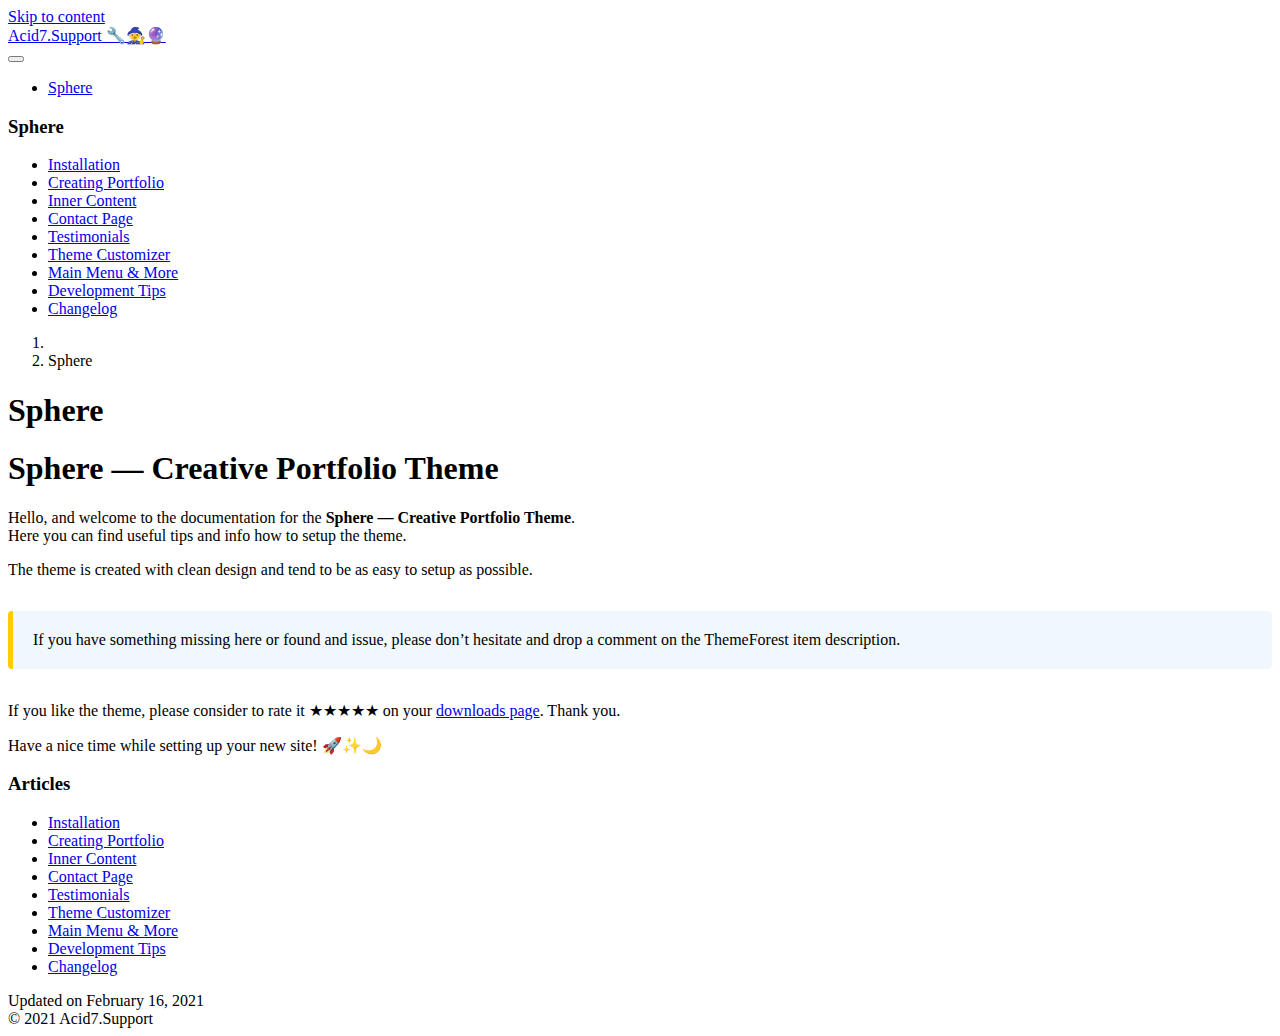
==== index.html @ f21b9a8c "Init" ====
<!DOCTYPE html>
<html lang="en-US">
<head>
    <meta charset="UTF-8">
    <meta name="viewport" content="width=device-width, initial-scale=1">
    <meta http-equiv="X-UA-Compatible" content="IE=edge">
    <link rel="profile" href="http://gmpg.org/xfn/11">
<title>Sphere &#8211; Acid7.Support</title>
<meta name="robots" content="max-image-preview:large">
<link rel="dns-prefetch" href="https://acid7.studio/sphere-docs/s.w.org">
<link rel="alternate" type="application/rss+xml" title="Acid7.Support &raquo; Feed" href="https://acid7.studio/sphere-docs/feed/">
<link rel="alternate" type="application/rss+xml" title="Acid7.Support &raquo; Comments Feed" href="https://acid7.studio/sphere-docs/comments/feed/">
<link rel="alternate" type="application/rss+xml" title="Acid7.Support &raquo; Sphere Comments Feed" href="https://acid7.studio/sphere-docs/feed/">
		<script type="text/javascript">
			window._wpemojiSettings = {"baseUrl":"https:\/\/s.w.org\/images\/core\/emoji\/13.0.1\/72x72\/","ext":".png","svgUrl":"https:\/\/s.w.org\/images\/core\/emoji\/13.0.1\/svg\/","svgExt":".svg","source":{"concatemoji":"https:\/\/acid7.studio\/sphere-docs\/wp-includes\/js\/wp-emoji-release.min.js?ver=5.7.2"}};
			!function(e,a,t){var n,r,o,i=a.createElement("canvas"),p=i.getContext&&i.getContext("2d");function s(e,t){var a=String.fromCharCode;p.clearRect(0,0,i.width,i.height),p.fillText(a.apply(this,e),0,0);e=i.toDataURL();return p.clearRect(0,0,i.width,i.height),p.fillText(a.apply(this,t),0,0),e===i.toDataURL()}function c(e){var t=a.createElement("script");t.src=e,t.defer=t.type="text/javascript",a.getElementsByTagName("head")[0].appendChild(t)}for(o=Array("flag","emoji"),t.supports={everything:!0,everythingExceptFlag:!0},r=0;r<o.length;r++)t.supports[o[r]]=function(e){if(!p||!p.fillText)return!1;switch(p.textBaseline="top",p.font="600 32px Arial",e){case"flag":return s([127987,65039,8205,9895,65039],[127987,65039,8203,9895,65039])?!1:!s([55356,56826,55356,56819],[55356,56826,8203,55356,56819])&&!s([55356,57332,56128,56423,56128,56418,56128,56421,56128,56430,56128,56423,56128,56447],[55356,57332,8203,56128,56423,8203,56128,56418,8203,56128,56421,8203,56128,56430,8203,56128,56423,8203,56128,56447]);case"emoji":return!s([55357,56424,8205,55356,57212],[55357,56424,8203,55356,57212])}return!1}(o[r]),t.supports.everything=t.supports.everything&&t.supports[o[r]],"flag"!==o[r]&&(t.supports.everythingExceptFlag=t.supports.everythingExceptFlag&&t.supports[o[r]]);t.supports.everythingExceptFlag=t.supports.everythingExceptFlag&&!t.supports.flag,t.DOMReady=!1,t.readyCallback=function(){t.DOMReady=!0},t.supports.everything||(n=function(){t.readyCallback()},a.addEventListener?(a.addEventListener("DOMContentLoaded",n,!1),e.addEventListener("load",n,!1)):(e.attachEvent("onload",n),a.attachEvent("onreadystatechange",function(){"complete"===a.readyState&&t.readyCallback()})),(n=t.source||{}).concatemoji?c(n.concatemoji):n.wpemoji&&n.twemoji&&(c(n.twemoji),c(n.wpemoji)))}(window,document,window._wpemojiSettings);
		</script>
		<style type="text/css">img.wp-smiley,
img.emoji {
	display: inline !important;
	border: none !important;
	box-shadow: none !important;
	height: 1em !important;
	width: 1em !important;
	margin: 0 .07em !important;
	vertical-align: -0.1em !important;
	background: none !important;
	padding: 0 !important;
}</style>
	<link rel="stylesheet" id="wedocs-styles-css" href="https://acid7.studio/sphere-docs/wp-content/plugins/wedocs/assets/css/frontend.css?ver=1599037269" type="text/css" media="all">
<link rel="stylesheet" id="wp-block-library-css" href="https://acid7.studio/sphere-docs/wp-includes/css/dist/block-library/style.min.css?ver=5.7.2" type="text/css" media="all">
<link rel="stylesheet" id="wp-bootstrap-starter-bootstrap-css-css" href="https://acid7.studio/sphere-docs/wp-content/themes/wp-bootstrap-starter/inc/assets/css/bootstrap.min.css?ver=5.7.2" type="text/css" media="all">
<link rel="stylesheet" id="wp-bootstrap-starter-fontawesome-cdn-css" href="https://acid7.studio/sphere-docs/wp-content/themes/wp-bootstrap-starter/inc/assets/css/fontawesome.min.css?ver=5.7.2" type="text/css" media="all">
<link rel="stylesheet" id="wp-bootstrap-starter-style-css" href="https://acid7.studio/sphere-docs/wp-content/themes/wp-bootstrap-starter/style.css?ver=5.7.2" type="text/css" media="all">
<script type="text/javascript" src="https://acid7.studio/sphere-docs/wp-includes/js/jquery/jquery.min.js?ver=3.5.1" id="jquery-core-js"></script>
<script type="text/javascript" src="https://acid7.studio/sphere-docs/wp-includes/js/jquery/jquery-migrate.min.js?ver=3.3.2" id="jquery-migrate-js"></script>
<!--[if lt IE 9]>
<script type='text/javascript' src='https://acid7.studio/sphere-docs/wp-content/themes/wp-bootstrap-starter/inc/assets/js/html5.js?ver=3.7.0' id='html5hiv-js'></script>
<![endif]-->
<link rel="https://api.w.org/" href="https://acid7.studio/sphere-docs/wp-json/">
<link rel="alternate" type="application/json" href="https://acid7.studio/sphere-docs/wp-json/wp/v2/docs/6">
<link rel="EditURI" type="application/rsd+xml" title="RSD" href="https://acid7.studio/sphere-docs/xmlrpc.php?rsd">
<link rel="wlwmanifest" type="application/wlwmanifest+xml" href="https://acid7.studio/sphere-docs/wp-includes/wlwmanifest.xml"> 
<meta name="generator" content="WordPress 5.7.2">
<link rel="canonical" href="https://acid7.studio/sphere-docs/">
<link rel="shortlink" href="https://acid7.studio/sphere-docs/?p=6">
<link rel="alternate" type="application/json+oembed" href="https://acid7.studio/sphere-docs/wp-json/oembed/1.0/embed?url=%2Fdocs%2Fsphere%2F">
<link rel="alternate" type="text/xml+oembed" href="https://acid7.studio/sphere-docs/wp-json/oembed/1.0/embed?url=%2Fdocs%2Fsphere%2F&#038;format=xml">
<link rel="pingback" href="https://acid7.studio/sphere-docs/xmlrpc.php">    <style type="text/css">#page-sub-header { background: #fff; }</style>
    		<style type="text/css" id="wp-custom-css">header .site-title,
footer .site-info a {
	pointer-events: none;
}

header .site-title::after {
	content: ' 🔧🧙🔮';
}

.wedocs-docs-list.col-2 {
	max-width: initial;
}

.wedocs-breadcrumb li:nth-child(2),
.wedocs-breadcrumb li:nth-child(3) {
	display: none !important;	
}

.entry-content h1:not(:first-child), .entry-content h2:not(:first-child) {
	margin-top: 64px;
}

.entry-content h3:not(:first-child) {
	margin-top: 48px;
}

.wedocs-single-wrap .wedocs-single-content article .entry-content img {
	border: none;
	padding: 0;
}

.wp-block-image figcaption {
	text-align: center;
	font-size: small;
	margin-top: -1em;
	margin-bottom: 2.5em;
}

p code {
	display: inline-block;
	padding: 0.15rem 0.3rem;
	background-color: #f0f7fd;
	border-radius: .25rem;
	border: 1px solid rgba(0, 0, 0, 0.15);
}

.wp-block-code {
  background-color: #f0f7fd !important;
	padding: 1.25rem !important;
}

.info-box {
  margin: 2rem 0;
  padding: 1.25rem;
  border-left: 5px solid #eee;
  background-color: #f0f7fd;
  border-color: #ffcc00;
	border-radius: .25rem;
}

.site-info .sep,
.site-info .credits {
	display: none;
}

.wedocs-single-wrap .wedocs-single-content article footer.entry-footer.wedocs-entry-footer time {
	float: none;
}

@media screen and (max-width: 768px) {
	.wedocs-single-wrap .wedocs-sidebar {
		margin-bottom: 3rem;
	}	
}

@media screen and (max-width: 575px) {
	.row {
		margin-left: 0;
		margin-right: 0;
	}	
}</style>
		</head>

<body class="docs-template-default single single-docs postid-6">


<div id="page" class="site">
	<a class="skip-link screen-reader-text" href="#content">Skip to content</a>
    	<header id="masthead" class="site-header navbar-static-top navbar-light" role="banner">
        <div class="container">
            <nav class="navbar navbar-expand-xl p-0">
                <div class="navbar-brand">
                                            <a class="site-title" href="https://acid7.studio/sphere-docs/">Acid7.Support</a>
                    
                </div>
                <button class="navbar-toggler" type="button" data-toggle="collapse" data-target="#main-nav" aria-controls="" aria-expanded="false" aria-label="Toggle navigation">
                    <span class="navbar-toggler-icon"></span>
                </button>

                <div id="main-nav" class="collapse navbar-collapse justify-content-end"><ul id="menu-main-menu" class="navbar-nav">
<li itemscope="itemscope" itemtype="https://www.schema.org/SiteNavigationElement" id="menu-item-10" class="menu-item menu-item-type-custom menu-item-object-custom current-menu-item active menu-item-10 nav-item"><a title="Sphere" href="https://acid7.studio/sphere-docs/" class="nav-link" aria-current="page">Sphere</a></li>
</ul></div>
            </nav>
        </div>
	</header><!-- #masthead -->
    	<div id="content" class="site-content">
		<div class="container">
			<div class="row">
                
    <div id="primary" class="content-area">
<main id="main" class="site-main" role="main">
    
        <div class="wedocs-single-wrap">

            
                <div class="wedocs-sidebar wedocs-hide-mobile">
    
    <h3 class="widget-title">Sphere</h3>

            <ul class="doc-nav-list">
            <li class="page_item page-item-7 wd-state-closed"><a href="https://acid7.studio/sphere-docs/installation/">Installation</a></li>
<li class="page_item page-item-8 wd-state-closed"><a href="https://acid7.studio/sphere-docs/creating-portfolio/">Creating Portfolio</a></li>
<li class="page_item page-item-149 wd-state-closed"><a href="https://acid7.studio/sphere-docs/inner-content/">Inner Content</a></li>
<li class="page_item page-item-150 wd-state-closed"><a href="https://acid7.studio/sphere-docs/contact-page/">Contact Page</a></li>
<li class="page_item page-item-151 wd-state-closed"><a href="https://acid7.studio/sphere-docs/testimonials/">Testimonials</a></li>
<li class="page_item page-item-14 wd-state-closed"><a href="https://acid7.studio/sphere-docs/theme-customizer/">Theme Customizer</a></li>
<li class="page_item page-item-17 wd-state-closed"><a href="https://acid7.studio/sphere-docs/main-menu-more/">Main Menu &#038; More</a></li>
<li class="page_item page-item-18 wd-state-closed"><a href="https://acid7.studio/sphere-docs/development-tips/">Development Tips</a></li>
<li class="page_item page-item-83 wd-state-closed"><a href="https://acid7.studio/sphere-docs/changelog/">Changelog</a></li>
        </ul>
    </div>

            
            <div class="wedocs-single-content">
                <ol class="wedocs-breadcrumb" itemscope itemtype="http://schema.org/BreadcrumbList">
<li><i class="wedocs-icon wedocs-icon-home"></i></li>
<li itemprop="itemListElement" itemscope itemtype="http://schema.org/ListItem">
            <a itemprop="item" href="https://acid7.studio/sphere-docs/">
            <span itemprop="name">Home</span></a>
            <meta itemprop="position" content="1">
        </li>
<li class="delimiter"><i class="wedocs-icon wedocs-icon-angle-right"></i></li> <li><span class="current">Sphere</span></li>
</ol>
                <article id="post-6" class="post-6 docs type-docs status-publish hentry" itemscope itemtype="http://schema.org/Article">
                    <header class="entry-header">
                        <h1 class="entry-title" itemprop="headline">Sphere</h1>
                                                    <a href="#" class="wedocs-print-article wedocs-hide-print wedocs-hide-mobile" title="Print this article"><i class="wedocs-icon wedocs-icon-print"></i></a>
                                            </header><!-- .entry-header -->

                    <div class="entry-content" itemprop="articleBody">
                        
<h1>Sphere — Creative Portfolio Theme</h1>



<p>Hello, and welcome to the documentation for the <strong>Sphere — Creative Portfolio Theme</strong>.<br>Here you can find useful tips and info how to setup the theme.</p>



<p>The theme is created with clean design and tend to be as easy to setup as possible.</p>



<p class="info-box">If you have something missing here or found and issue, please don&#8217;t hesitate and drop a comment on the ThemeForest item description.</p>



<p>If you like the theme, please consider to rate it ★★★★★ on your <a href="https://themeforest.net/downloads">downloads page</a>. Thank you.</p>



<p>Have a nice time while setting up your new site! 🚀✨🌙</p>
<div class="article-child well">
<h3>Articles</h3>
<ul>
<li class="page_item page-item-7 wd-state-closed"><a href="https://acid7.studio/sphere-docs/installation/">Installation</a></li>
<li class="page_item page-item-8 wd-state-closed"><a href="https://acid7.studio/sphere-docs/creating-portfolio/">Creating Portfolio</a></li>
<li class="page_item page-item-149 wd-state-closed"><a href="https://acid7.studio/sphere-docs/inner-content/">Inner Content</a></li>
<li class="page_item page-item-150 wd-state-closed"><a href="https://acid7.studio/sphere-docs/contact-page/">Contact Page</a></li>
<li class="page_item page-item-151 wd-state-closed"><a href="https://acid7.studio/sphere-docs/testimonials/">Testimonials</a></li>
<li class="page_item page-item-14 wd-state-closed"><a href="https://acid7.studio/sphere-docs/theme-customizer/">Theme Customizer</a></li>
<li class="page_item page-item-17 wd-state-closed"><a href="https://acid7.studio/sphere-docs/main-menu-more/">Main Menu &#038; More</a></li>
<li class="page_item page-item-18 wd-state-closed"><a href="https://acid7.studio/sphere-docs/development-tips/">Development Tips</a></li>
<li class="page_item page-item-83 wd-state-closed"><a href="https://acid7.studio/sphere-docs/changelog/">Changelog</a></li>
</ul>
</div>                    </div>
<!-- .entry-content -->

                    <footer class="entry-footer wedocs-entry-footer">
                        
                        <div class="wedocs-article-author" itemprop="author" itemscope itemtype="https://schema.org/Person">
                            <meta itemprop="name" content="Neon Joe">
                            <meta itemprop="url" content="/author/acid7/">
                        </div>

                        <meta itemprop="datePublished" content="2020-05-11T14:04:42+01:00">
                        <time itemprop="dateModified" datetime="2021-02-16T13:40:56+01:00">Updated on February 16, 2021</time>
                    </footer>

                    
                    
                    
                    
                </article><!-- #post-## -->
            </div>
<!-- .wedocs-single-content -->
        </div>
<!-- .wedocs-single-wrap -->

    
    </main><!-- .site-main -->
</div>
<!-- .content-area -->
			</div>
<!-- .row -->
		</div>
<!-- .container -->
	</div>
<!-- #content -->
    	<footer id="colophon" class="site-footer navbar-light" role="contentinfo">
		<div class="container pt-3 pb-3">
            <div class="site-info">
                &copy; 2021 <a>Acid7.Support</a>                <span class="sep"> | </span>
                <a class="credits" href="https://afterimagedesigns.com/wp-bootstrap-starter/" target="_blank" title="WordPress Technical Support" alt="Bootstrap WordPress Theme">Bootstrap WordPress Theme</a>

            </div>
<!-- close .site-info -->
		</div>
	</footer><!-- #colophon -->
</div>
<!-- #page -->

<script type="text/javascript" src="https://acid7.studio/sphere-docs/wp-content/plugins/wedocs/assets/js/anchor.min.js?ver=1.6.2" id="wedocs-anchorjs-js"></script>
<script type="text/javascript" id="wedocs-scripts-js-extra">
/* <![CDATA[ */
var weDocs_Vars = {"ajaxurl":"\/wp-admin\/admin-ajax.php","nonce":"7e6203b4c2","style":"\/wp-content\/plugins\/wedocs\/assets\/css\/print.css","powered":"© Acid7.Support, 2021. Powered by weDocs<br/>"};
/* ]]> */
</script>
<script type="text/javascript" src="https://acid7.studio/sphere-docs/wp-content/plugins/wedocs/assets/js/frontend.js?ver=1599037269" id="wedocs-scripts-js"></script>
<script type="text/javascript" src="https://acid7.studio/sphere-docs/wp-content/plugins/fitvids-for-wordpress/jquery.fitvids.js?ver=1.1" id="fitvids-js"></script>
<script type="text/javascript" src="https://acid7.studio/sphere-docs/wp-content/themes/wp-bootstrap-starter/inc/assets/js/popper.min.js?ver=5.7.2" id="wp-bootstrap-starter-popper-js"></script>
<script type="text/javascript" src="https://acid7.studio/sphere-docs/wp-content/themes/wp-bootstrap-starter/inc/assets/js/bootstrap.min.js?ver=5.7.2" id="wp-bootstrap-starter-bootstrapjs-js"></script>
<script type="text/javascript" src="https://acid7.studio/sphere-docs/wp-content/themes/wp-bootstrap-starter/inc/assets/js/theme-script.min.js?ver=5.7.2" id="wp-bootstrap-starter-themejs-js"></script>
<script type="text/javascript" src="https://acid7.studio/sphere-docs/wp-content/themes/wp-bootstrap-starter/inc/assets/js/skip-link-focus-fix.min.js?ver=20151215" id="wp-bootstrap-starter-skip-link-focus-fix-js"></script>
<script type="text/javascript" src="https://acid7.studio/sphere-docs/wp-includes/js/comment-reply.min.js?ver=5.7.2" id="comment-reply-js"></script>
<script type="text/javascript" src="https://acid7.studio/sphere-docs/wp-includes/js/wp-embed.min.js?ver=5.7.2" id="wp-embed-js"></script>
		<script type="text/javascript">
		jQuery(document).ready(function () {
			jQuery('body').fitVids();
		});
		</script>
</body>
</html>
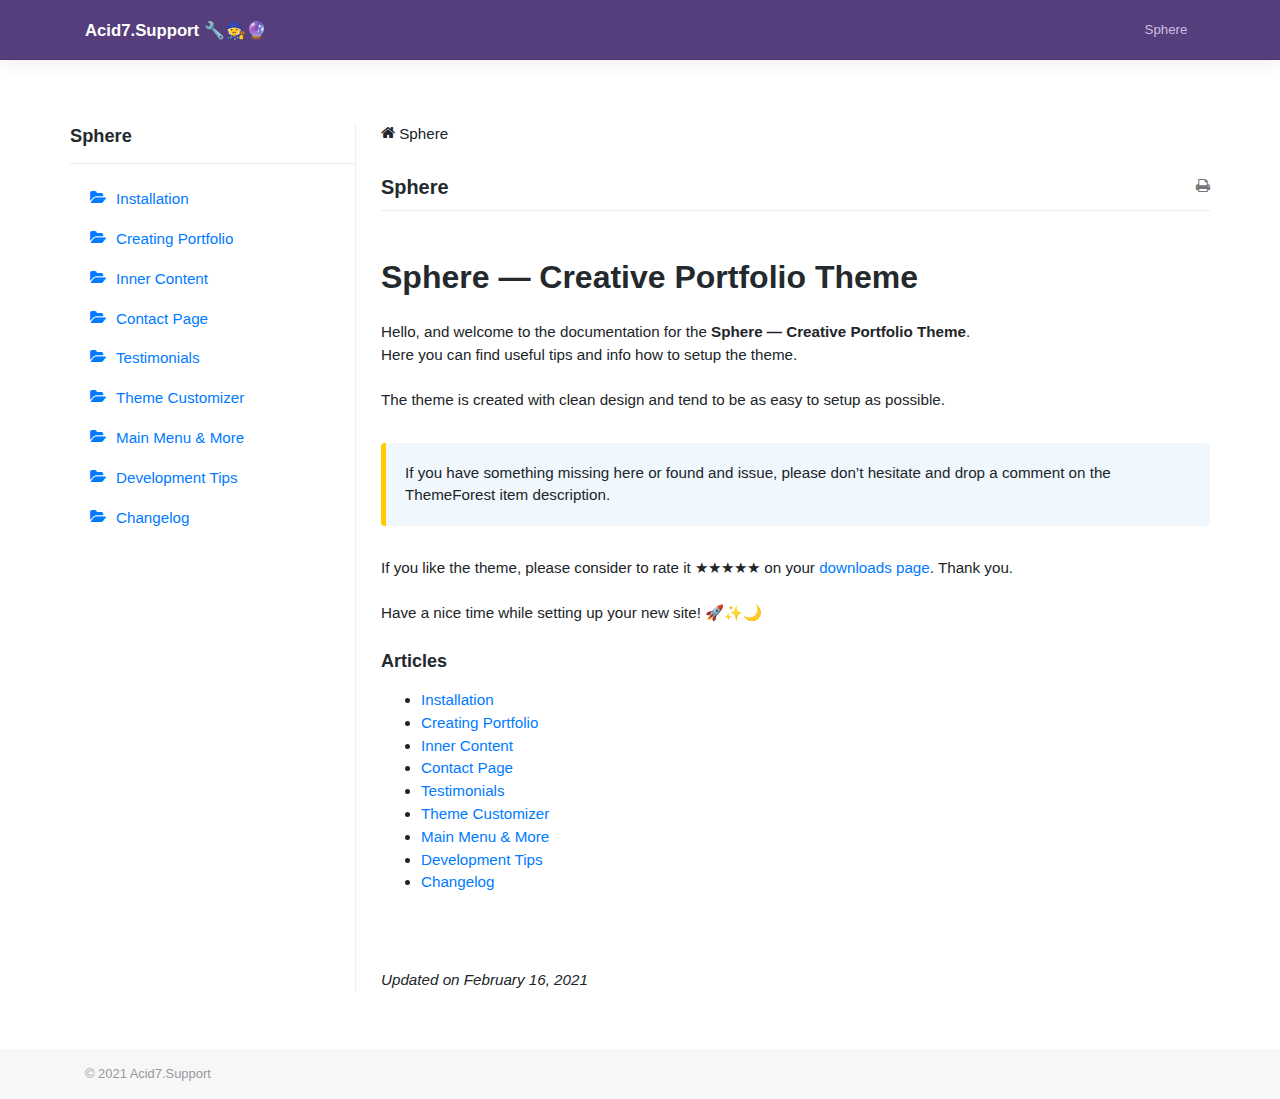
==== commit e702d684: "^^" ====
--- a/index.html
+++ b/index.html
@@ -1,16 +1,17 @@
 <!DOCTYPE html>
 <html lang="en-US">
 <head>
+
     <meta charset="UTF-8">
     <meta name="viewport" content="width=device-width, initial-scale=1">
     <meta http-equiv="X-UA-Compatible" content="IE=edge">
     <link rel="profile" href="http://gmpg.org/xfn/11">
 <title>Sphere &#8211; Acid7.Support</title>
 <meta name="robots" content="max-image-preview:large">
-<link rel="dns-prefetch" href="https://acid7.studio/sphere-docs/s.w.org">
-<link rel="alternate" type="application/rss+xml" title="Acid7.Support &raquo; Feed" href="https://acid7.studio/sphere-docs/feed/">
-<link rel="alternate" type="application/rss+xml" title="Acid7.Support &raquo; Comments Feed" href="https://acid7.studio/sphere-docs/comments/feed/">
-<link rel="alternate" type="application/rss+xml" title="Acid7.Support &raquo; Sphere Comments Feed" href="https://acid7.studio/sphere-docs/feed/">
+<link rel="dns-prefetch" href="https://acid7.github.io/s.w.org">
+<link rel="alternate" type="application/rss+xml" title="Acid7.Support &raquo; Feed" href="https://acid7.github.io/feed/">
+<link rel="alternate" type="application/rss+xml" title="Acid7.Support &raquo; Comments Feed" href="https://acid7.github.io/comments/feed/">
+<link rel="alternate" type="application/rss+xml" title="Acid7.Support &raquo; Sphere Comments Feed" href="https://acid7.github.io/feed/">
 		<script type="text/javascript">
 			window._wpemojiSettings = {"baseUrl":"https:\/\/s.w.org\/images\/core\/emoji\/13.0.1\/72x72\/","ext":".png","svgUrl":"https:\/\/s.w.org\/images\/core\/emoji\/13.0.1\/svg\/","svgExt":".svg","source":{"concatemoji":"https:\/\/acid7.studio\/sphere-docs\/wp-includes\/js\/wp-emoji-release.min.js?ver=5.7.2"}};
 			!function(e,a,t){var n,r,o,i=a.createElement("canvas"),p=i.getContext&&i.getContext("2d");function s(e,t){var a=String.fromCharCode;p.clearRect(0,0,i.width,i.height),p.fillText(a.apply(this,e),0,0);e=i.toDataURL();return p.clearRect(0,0,i.width,i.height),p.fillText(a.apply(this,t),0,0),e===i.toDataURL()}function c(e){var t=a.createElement("script");t.src=e,t.defer=t.type="text/javascript",a.getElementsByTagName("head")[0].appendChild(t)}for(o=Array("flag","emoji"),t.supports={everything:!0,everythingExceptFlag:!0},r=0;r<o.length;r++)t.supports[o[r]]=function(e){if(!p||!p.fillText)return!1;switch(p.textBaseline="top",p.font="600 32px Arial",e){case"flag":return s([127987,65039,8205,9895,65039],[127987,65039,8203,9895,65039])?!1:!s([55356,56826,55356,56819],[55356,56826,8203,55356,56819])&&!s([55356,57332,56128,56423,56128,56418,56128,56421,56128,56430,56128,56423,56128,56447],[55356,57332,8203,56128,56423,8203,56128,56418,8203,56128,56421,8203,56128,56430,8203,56128,56423,8203,56128,56447]);case"emoji":return!s([55357,56424,8205,55356,57212],[55357,56424,8203,55356,57212])}return!1}(o[r]),t.supports.everything=t.supports.everything&&t.supports[o[r]],"flag"!==o[r]&&(t.supports.everythingExceptFlag=t.supports.everythingExceptFlag&&t.supports[o[r]]);t.supports.everythingExceptFlag=t.supports.everythingExceptFlag&&!t.supports.flag,t.DOMReady=!1,t.readyCallback=function(){t.DOMReady=!0},t.supports.everything||(n=function(){t.readyCallback()},a.addEventListener?(a.addEventListener("DOMContentLoaded",n,!1),e.addEventListener("load",n,!1)):(e.attachEvent("onload",n),a.attachEvent("onreadystatechange",function(){"complete"===a.readyState&&t.readyCallback()})),(n=t.source||{}).concatemoji?c(n.concatemoji):n.wpemoji&&n.twemoji&&(c(n.twemoji),c(n.wpemoji)))}(window,document,window._wpemojiSettings);
@@ -27,26 +28,26 @@
 	background: none !important;
 	padding: 0 !important;
 }</style>
-	<link rel="stylesheet" id="wedocs-styles-css" href="https://acid7.studio/sphere-docs/wp-content/plugins/wedocs/assets/css/frontend.css?ver=1599037269" type="text/css" media="all">
-<link rel="stylesheet" id="wp-block-library-css" href="https://acid7.studio/sphere-docs/wp-includes/css/dist/block-library/style.min.css?ver=5.7.2" type="text/css" media="all">
-<link rel="stylesheet" id="wp-bootstrap-starter-bootstrap-css-css" href="https://acid7.studio/sphere-docs/wp-content/themes/wp-bootstrap-starter/inc/assets/css/bootstrap.min.css?ver=5.7.2" type="text/css" media="all">
-<link rel="stylesheet" id="wp-bootstrap-starter-fontawesome-cdn-css" href="https://acid7.studio/sphere-docs/wp-content/themes/wp-bootstrap-starter/inc/assets/css/fontawesome.min.css?ver=5.7.2" type="text/css" media="all">
-<link rel="stylesheet" id="wp-bootstrap-starter-style-css" href="https://acid7.studio/sphere-docs/wp-content/themes/wp-bootstrap-starter/style.css?ver=5.7.2" type="text/css" media="all">
-<script type="text/javascript" src="https://acid7.studio/sphere-docs/wp-includes/js/jquery/jquery.min.js?ver=3.5.1" id="jquery-core-js"></script>
-<script type="text/javascript" src="https://acid7.studio/sphere-docs/wp-includes/js/jquery/jquery-migrate.min.js?ver=3.3.2" id="jquery-migrate-js"></script>
+	<link rel="stylesheet" id="wedocs-styles-css" href="https://acid7.github.io/wp-content/plugins/wedocs/assets/css/frontend.css?ver=1599037269" type="text/css" media="all">
+<link rel="stylesheet" id="wp-block-library-css" href="https://acid7.github.io/wp-includes/css/dist/block-library/style.min.css?ver=5.7.2" type="text/css" media="all">
+<link rel="stylesheet" id="wp-bootstrap-starter-bootstrap-css-css" href="https://acid7.github.io/wp-content/themes/wp-bootstrap-starter/inc/assets/css/bootstrap.min.css?ver=5.7.2" type="text/css" media="all">
+<link rel="stylesheet" id="wp-bootstrap-starter-fontawesome-cdn-css" href="https://acid7.github.io/wp-content/themes/wp-bootstrap-starter/inc/assets/css/fontawesome.min.css?ver=5.7.2" type="text/css" media="all">
+<link rel="stylesheet" id="wp-bootstrap-starter-style-css" href="https://acid7.github.io/wp-content/themes/wp-bootstrap-starter/style.css?ver=5.7.2" type="text/css" media="all">
+<script type="text/javascript" src="https://acid7.github.io/wp-includes/js/jquery/jquery.min.js?ver=3.5.1" id="jquery-core-js"></script>
+<script type="text/javascript" src="https://acid7.github.io/wp-includes/js/jquery/jquery-migrate.min.js?ver=3.3.2" id="jquery-migrate-js"></script>
 <!--[if lt IE 9]>
-<script type='text/javascript' src='https://acid7.studio/sphere-docs/wp-content/themes/wp-bootstrap-starter/inc/assets/js/html5.js?ver=3.7.0' id='html5hiv-js'></script>
+<script type='text/javascript' src='https://acid7.github.io/wp-content/themes/wp-bootstrap-starter/inc/assets/js/html5.js?ver=3.7.0' id='html5hiv-js'></script>
 <![endif]-->
-<link rel="https://api.w.org/" href="https://acid7.studio/sphere-docs/wp-json/">
-<link rel="alternate" type="application/json" href="https://acid7.studio/sphere-docs/wp-json/wp/v2/docs/6">
-<link rel="EditURI" type="application/rsd+xml" title="RSD" href="https://acid7.studio/sphere-docs/xmlrpc.php?rsd">
-<link rel="wlwmanifest" type="application/wlwmanifest+xml" href="https://acid7.studio/sphere-docs/wp-includes/wlwmanifest.xml"> 
+<link rel="https://api.w.org/" href="https://acid7.github.io/wp-json/">
+<link rel="alternate" type="application/json" href="https://acid7.github.io/wp-json/wp/v2/docs/6">
+<link rel="EditURI" type="application/rsd+xml" title="RSD" href="https://acid7.github.io/xmlrpc.php?rsd">
+<link rel="wlwmanifest" type="application/wlwmanifest+xml" href="https://acid7.github.io/wp-includes/wlwmanifest.xml"> 
 <meta name="generator" content="WordPress 5.7.2">
-<link rel="canonical" href="https://acid7.studio/sphere-docs/">
-<link rel="shortlink" href="https://acid7.studio/sphere-docs/?p=6">
-<link rel="alternate" type="application/json+oembed" href="https://acid7.studio/sphere-docs/wp-json/oembed/1.0/embed?url=%2Fdocs%2Fsphere%2F">
-<link rel="alternate" type="text/xml+oembed" href="https://acid7.studio/sphere-docs/wp-json/oembed/1.0/embed?url=%2Fdocs%2Fsphere%2F&#038;format=xml">
-<link rel="pingback" href="https://acid7.studio/sphere-docs/xmlrpc.php">    <style type="text/css">#page-sub-header { background: #fff; }</style>
+<link rel="canonical" href="https://acid7.github.io/">
+<link rel="shortlink" href="https://acid7.github.io/?p=6">
+<link rel="alternate" type="application/json+oembed" href="https://acid7.github.io/wp-json/oembed/1.0/embed?url=%2Fdocs%2Fsphere%2F">
+<link rel="alternate" type="text/xml+oembed" href="https://acid7.github.io/wp-json/oembed/1.0/embed?url=%2Fdocs%2Fsphere%2F&#038;format=xml">
+<link rel="pingback" href="https://acid7.github.io/xmlrpc.php">    <style type="text/css">#page-sub-header { background: #fff; }</style>
     		<style type="text/css" id="wp-custom-css">header .site-title,
 footer .site-info a {
 	pointer-events: none;
@@ -139,7 +140,7 @@
         <div class="container">
             <nav class="navbar navbar-expand-xl p-0">
                 <div class="navbar-brand">
-                                            <a class="site-title" href="https://acid7.studio/sphere-docs/">Acid7.Support</a>
+                                            <a class="site-title" href="https://acid7.github.io/">Acid7.Support</a>
                     
                 </div>
                 <button class="navbar-toggler" type="button" data-toggle="collapse" data-target="#main-nav" aria-controls="" aria-expanded="false" aria-label="Toggle navigation">
@@ -147,7 +148,7 @@
                 </button>
 
                 <div id="main-nav" class="collapse navbar-collapse justify-content-end"><ul id="menu-main-menu" class="navbar-nav">
-<li itemscope="itemscope" itemtype="https://www.schema.org/SiteNavigationElement" id="menu-item-10" class="menu-item menu-item-type-custom menu-item-object-custom current-menu-item active menu-item-10 nav-item"><a title="Sphere" href="https://acid7.studio/sphere-docs/" class="nav-link" aria-current="page">Sphere</a></li>
+<li itemscope="itemscope" itemtype="https://www.schema.org/SiteNavigationElement" id="menu-item-10" class="menu-item menu-item-type-custom menu-item-object-custom current-menu-item active menu-item-10 nav-item"><a title="Sphere" href="https://acid7.github.io/" class="nav-link" aria-current="page">Sphere</a></li>
 </ul></div>
             </nav>
         </div>
@@ -167,15 +168,15 @@
     <h3 class="widget-title">Sphere</h3>
 
             <ul class="doc-nav-list">
-            <li class="page_item page-item-7 wd-state-closed"><a href="https://acid7.studio/sphere-docs/installation/">Installation</a></li>
-<li class="page_item page-item-8 wd-state-closed"><a href="https://acid7.studio/sphere-docs/creating-portfolio/">Creating Portfolio</a></li>
-<li class="page_item page-item-149 wd-state-closed"><a href="https://acid7.studio/sphere-docs/inner-content/">Inner Content</a></li>
-<li class="page_item page-item-150 wd-state-closed"><a href="https://acid7.studio/sphere-docs/contact-page/">Contact Page</a></li>
-<li class="page_item page-item-151 wd-state-closed"><a href="https://acid7.studio/sphere-docs/testimonials/">Testimonials</a></li>
-<li class="page_item page-item-14 wd-state-closed"><a href="https://acid7.studio/sphere-docs/theme-customizer/">Theme Customizer</a></li>
-<li class="page_item page-item-17 wd-state-closed"><a href="https://acid7.studio/sphere-docs/main-menu-more/">Main Menu &#038; More</a></li>
-<li class="page_item page-item-18 wd-state-closed"><a href="https://acid7.studio/sphere-docs/development-tips/">Development Tips</a></li>
-<li class="page_item page-item-83 wd-state-closed"><a href="https://acid7.studio/sphere-docs/changelog/">Changelog</a></li>
+            <li class="page_item page-item-7 wd-state-closed"><a href="https://acid7.github.io/installation/">Installation</a></li>
+<li class="page_item page-item-8 wd-state-closed"><a href="https://acid7.github.io/creating-portfolio/">Creating Portfolio</a></li>
+<li class="page_item page-item-149 wd-state-closed"><a href="https://acid7.github.io/inner-content/">Inner Content</a></li>
+<li class="page_item page-item-150 wd-state-closed"><a href="https://acid7.github.io/contact-page/">Contact Page</a></li>
+<li class="page_item page-item-151 wd-state-closed"><a href="https://acid7.github.io/testimonials/">Testimonials</a></li>
+<li class="page_item page-item-14 wd-state-closed"><a href="https://acid7.github.io/theme-customizer/">Theme Customizer</a></li>
+<li class="page_item page-item-17 wd-state-closed"><a href="https://acid7.github.io/main-menu-more/">Main Menu &#038; More</a></li>
+<li class="page_item page-item-18 wd-state-closed"><a href="https://acid7.github.io/development-tips/">Development Tips</a></li>
+<li class="page_item page-item-83 wd-state-closed"><a href="https://acid7.github.io/changelog/">Changelog</a></li>
         </ul>
     </div>
 
@@ -184,7 +185,7 @@
                 <ol class="wedocs-breadcrumb" itemscope itemtype="http://schema.org/BreadcrumbList">
 <li><i class="wedocs-icon wedocs-icon-home"></i></li>
 <li itemprop="itemListElement" itemscope itemtype="http://schema.org/ListItem">
-            <a itemprop="item" href="https://acid7.studio/sphere-docs/">
+            <a itemprop="item" href="https://acid7.github.io/">
             <span itemprop="name">Home</span></a>
             <meta itemprop="position" content="1">
         </li>
@@ -222,15 +223,15 @@
 <div class="article-child well">
 <h3>Articles</h3>
 <ul>
-<li class="page_item page-item-7 wd-state-closed"><a href="https://acid7.studio/sphere-docs/installation/">Installation</a></li>
-<li class="page_item page-item-8 wd-state-closed"><a href="https://acid7.studio/sphere-docs/creating-portfolio/">Creating Portfolio</a></li>
-<li class="page_item page-item-149 wd-state-closed"><a href="https://acid7.studio/sphere-docs/inner-content/">Inner Content</a></li>
-<li class="page_item page-item-150 wd-state-closed"><a href="https://acid7.studio/sphere-docs/contact-page/">Contact Page</a></li>
-<li class="page_item page-item-151 wd-state-closed"><a href="https://acid7.studio/sphere-docs/testimonials/">Testimonials</a></li>
-<li class="page_item page-item-14 wd-state-closed"><a href="https://acid7.studio/sphere-docs/theme-customizer/">Theme Customizer</a></li>
-<li class="page_item page-item-17 wd-state-closed"><a href="https://acid7.studio/sphere-docs/main-menu-more/">Main Menu &#038; More</a></li>
-<li class="page_item page-item-18 wd-state-closed"><a href="https://acid7.studio/sphere-docs/development-tips/">Development Tips</a></li>
-<li class="page_item page-item-83 wd-state-closed"><a href="https://acid7.studio/sphere-docs/changelog/">Changelog</a></li>
+<li class="page_item page-item-7 wd-state-closed"><a href="https://acid7.github.io/installation/">Installation</a></li>
+<li class="page_item page-item-8 wd-state-closed"><a href="https://acid7.github.io/creating-portfolio/">Creating Portfolio</a></li>
+<li class="page_item page-item-149 wd-state-closed"><a href="https://acid7.github.io/inner-content/">Inner Content</a></li>
+<li class="page_item page-item-150 wd-state-closed"><a href="https://acid7.github.io/contact-page/">Contact Page</a></li>
+<li class="page_item page-item-151 wd-state-closed"><a href="https://acid7.github.io/testimonials/">Testimonials</a></li>
+<li class="page_item page-item-14 wd-state-closed"><a href="https://acid7.github.io/theme-customizer/">Theme Customizer</a></li>
+<li class="page_item page-item-17 wd-state-closed"><a href="https://acid7.github.io/main-menu-more/">Main Menu &#038; More</a></li>
+<li class="page_item page-item-18 wd-state-closed"><a href="https://acid7.github.io/development-tips/">Development Tips</a></li>
+<li class="page_item page-item-83 wd-state-closed"><a href="https://acid7.github.io/changelog/">Changelog</a></li>
 </ul>
 </div>                    </div>
 <!-- .entry-content -->
@@ -279,20 +280,20 @@
 </div>
 <!-- #page -->
 
-<script type="text/javascript" src="https://acid7.studio/sphere-docs/wp-content/plugins/wedocs/assets/js/anchor.min.js?ver=1.6.2" id="wedocs-anchorjs-js"></script>
+<script type="text/javascript" src="https://acid7.github.io/wp-content/plugins/wedocs/assets/js/anchor.min.js?ver=1.6.2" id="wedocs-anchorjs-js"></script>
 <script type="text/javascript" id="wedocs-scripts-js-extra">
 /* <![CDATA[ */
 var weDocs_Vars = {"ajaxurl":"\/wp-admin\/admin-ajax.php","nonce":"7e6203b4c2","style":"\/wp-content\/plugins\/wedocs\/assets\/css\/print.css","powered":"© Acid7.Support, 2021. Powered by weDocs<br/>"};
 /* ]]> */
 </script>
-<script type="text/javascript" src="https://acid7.studio/sphere-docs/wp-content/plugins/wedocs/assets/js/frontend.js?ver=1599037269" id="wedocs-scripts-js"></script>
-<script type="text/javascript" src="https://acid7.studio/sphere-docs/wp-content/plugins/fitvids-for-wordpress/jquery.fitvids.js?ver=1.1" id="fitvids-js"></script>
-<script type="text/javascript" src="https://acid7.studio/sphere-docs/wp-content/themes/wp-bootstrap-starter/inc/assets/js/popper.min.js?ver=5.7.2" id="wp-bootstrap-starter-popper-js"></script>
-<script type="text/javascript" src="https://acid7.studio/sphere-docs/wp-content/themes/wp-bootstrap-starter/inc/assets/js/bootstrap.min.js?ver=5.7.2" id="wp-bootstrap-starter-bootstrapjs-js"></script>
-<script type="text/javascript" src="https://acid7.studio/sphere-docs/wp-content/themes/wp-bootstrap-starter/inc/assets/js/theme-script.min.js?ver=5.7.2" id="wp-bootstrap-starter-themejs-js"></script>
-<script type="text/javascript" src="https://acid7.studio/sphere-docs/wp-content/themes/wp-bootstrap-starter/inc/assets/js/skip-link-focus-fix.min.js?ver=20151215" id="wp-bootstrap-starter-skip-link-focus-fix-js"></script>
-<script type="text/javascript" src="https://acid7.studio/sphere-docs/wp-includes/js/comment-reply.min.js?ver=5.7.2" id="comment-reply-js"></script>
-<script type="text/javascript" src="https://acid7.studio/sphere-docs/wp-includes/js/wp-embed.min.js?ver=5.7.2" id="wp-embed-js"></script>
+<script type="text/javascript" src="https://acid7.github.io/wp-content/plugins/wedocs/assets/js/frontend.js?ver=1599037269" id="wedocs-scripts-js"></script>
+<script type="text/javascript" src="https://acid7.github.io/wp-content/plugins/fitvids-for-wordpress/jquery.fitvids.js?ver=1.1" id="fitvids-js"></script>
+<script type="text/javascript" src="https://acid7.github.io/wp-content/themes/wp-bootstrap-starter/inc/assets/js/popper.min.js?ver=5.7.2" id="wp-bootstrap-starter-popper-js"></script>
+<script type="text/javascript" src="https://acid7.github.io/wp-content/themes/wp-bootstrap-starter/inc/assets/js/bootstrap.min.js?ver=5.7.2" id="wp-bootstrap-starter-bootstrapjs-js"></script>
+<script type="text/javascript" src="https://acid7.github.io/wp-content/themes/wp-bootstrap-starter/inc/assets/js/theme-script.min.js?ver=5.7.2" id="wp-bootstrap-starter-themejs-js"></script>
+<script type="text/javascript" src="https://acid7.github.io/wp-content/themes/wp-bootstrap-starter/inc/assets/js/skip-link-focus-fix.min.js?ver=20151215" id="wp-bootstrap-starter-skip-link-focus-fix-js"></script>
+<script type="text/javascript" src="https://acid7.github.io/wp-includes/js/comment-reply.min.js?ver=5.7.2" id="comment-reply-js"></script>
+<script type="text/javascript" src="https://acid7.github.io/wp-includes/js/wp-embed.min.js?ver=5.7.2" id="wp-embed-js"></script>
 		<script type="text/javascript">
 		jQuery(document).ready(function () {
 			jQuery('body').fitVids();
